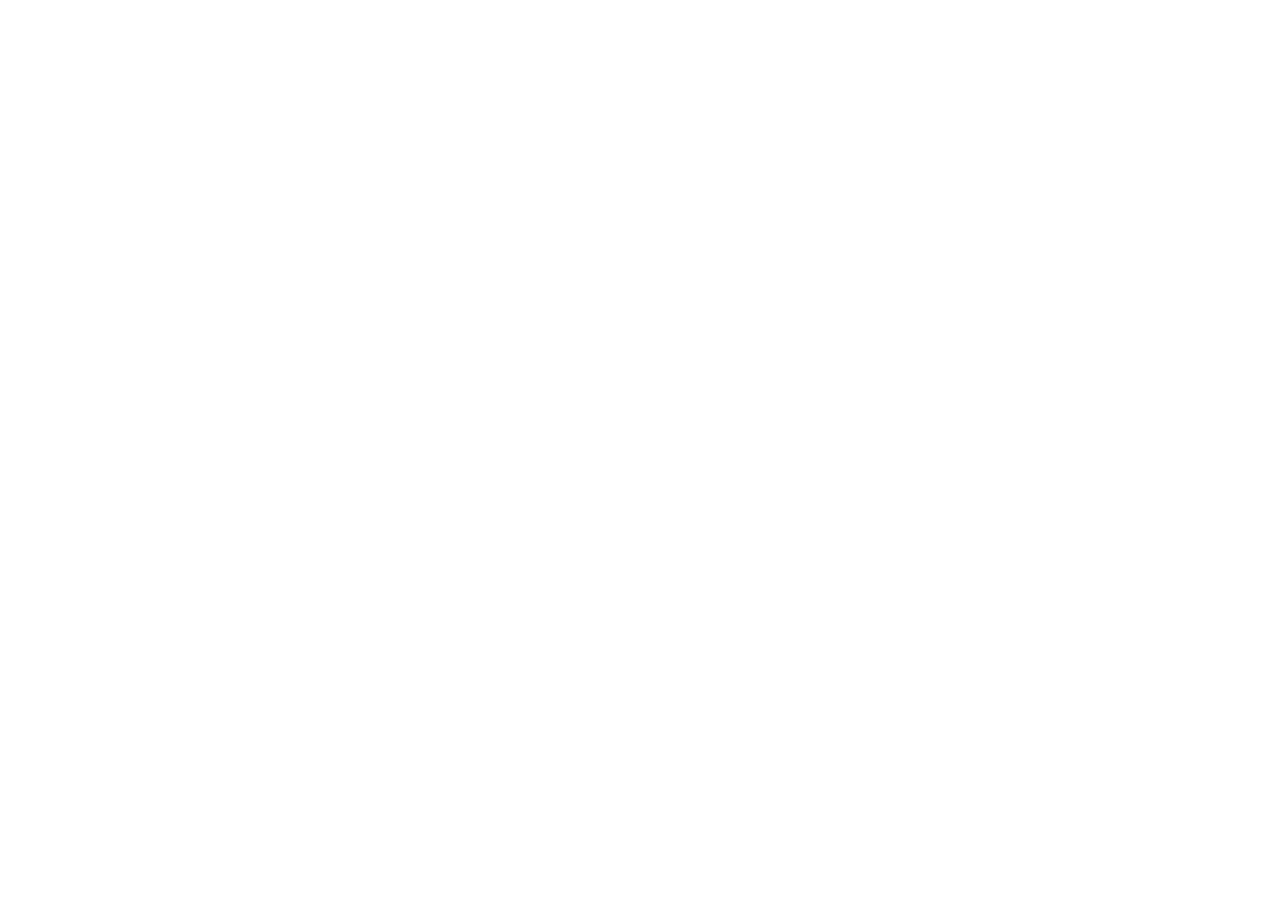
==== index.html @ 70ef91ef "init" ====
<!DOCTYPE html>
<html lang="en">
<head>
    <meta charset="UTF-8">
    <meta name="viewport" content="width=device-width, initial-scale=1.0">
    <title>Document</title>
    <link rel="stylesheet" href="styles.css">
</head>
<body>
    
    <script src="script.js"></script>
</body>
</html>
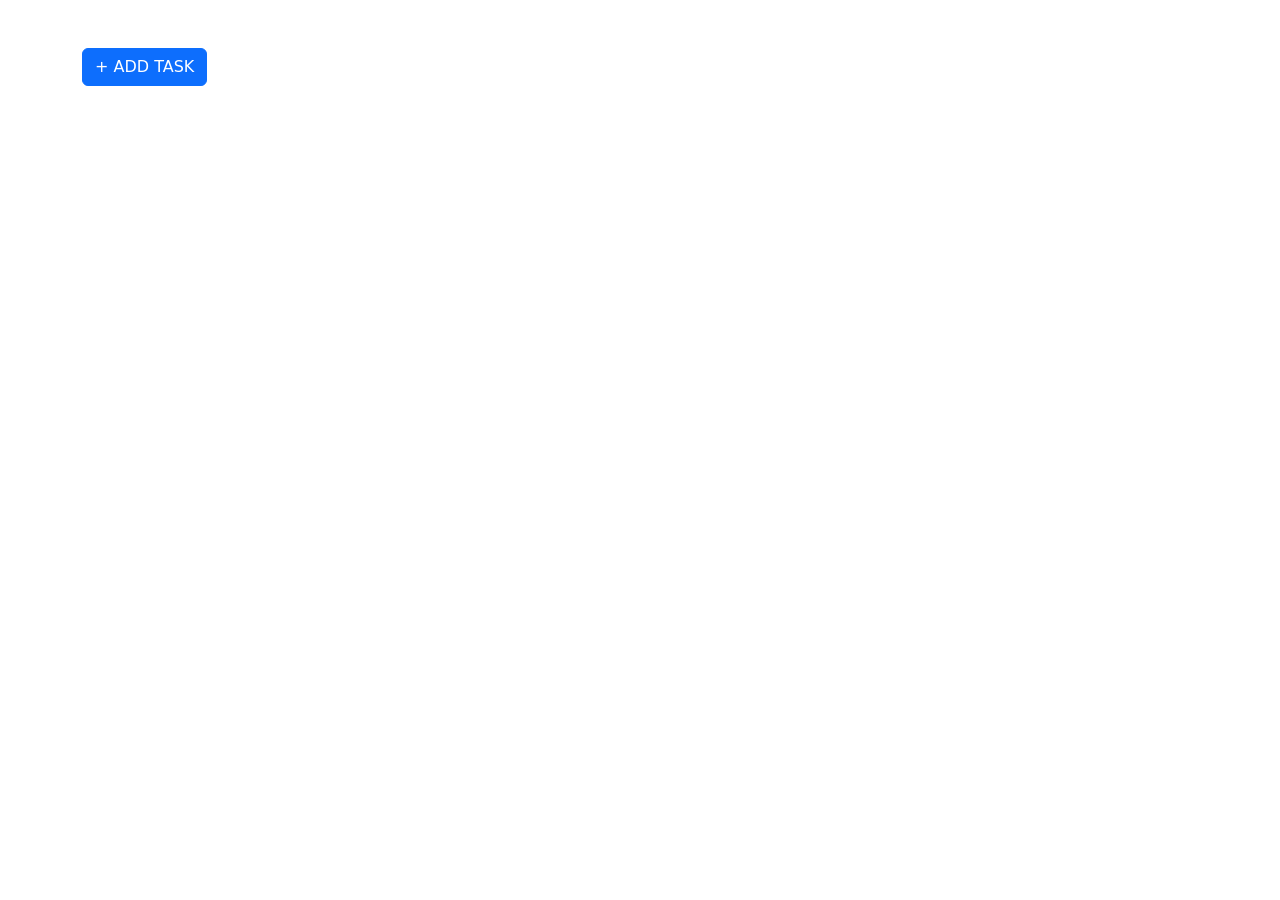
==== commit 683d79b3: "add student" ====
--- a/index.html
+++ b/index.html
@@ -1,13 +1,54 @@
-<!DOCTYPE html>
+<!doctype html>
 <html lang="en">
-<head>
-    <meta charset="UTF-8">
-    <meta name="viewport" content="width=device-width, initial-scale=1.0">
+  <head>
+    <meta charset="UTF-8" />
+    <meta name="viewport" content="width=device-width, initial-scale=1.0" />
     <title>Document</title>
-    <link rel="stylesheet" href="styles.css">
-</head>
-<body>
-    
+    <link rel="stylesheet" href="styles.css" />
+    <link
+      href="https://cdn.jsdelivr.net/npm/bootstrap@5.0.2/dist/css/bootstrap.min.css"
+      rel="stylesheet"
+      integrity="sha384-EVSTQN3/azprG1Anm3QDgpJLIm9Nao0Yz1ztcQTwFspd3yD65VohhpuuCOmLASjC"
+      crossorigin="anonymous"
+    />
+  </head>
+  <body>
+    <div class="container mt-5">
+      <button type="button" class="btn btn-primary" data-bs-toggle="modal" data-bs-target="#addStudentModal">
+  + ADD TASK
+</button>
+    </div>
+
+
+    <!--add student--> 
+
+    <!-- Button trigger modal -->
+
+
+<!-- Modal -->
+<div class="modal fade" id="addStudentModal" data-bs-backdrop="static" data-bs-keyboard="false"  tabindex="-1" aria-labelledby="addStudentModalLabel" aria-hidden="true">
+  <div class="modal-dialog">
+    <div class="modal-content">
+      <div class="modal-header">
+        <h5 class="modal-title" id="addStudentModalLabel">ADD STUDENT</h5>
+        <button type="button" class="btn-close" data-bs-dismiss="modal" aria-label="Close"></button>
+      </div>
+      <div class="modal-body p-3">
+        <label for="rollNo" class="form-label">Roll No</label> 
+        <input type="number" class="form-control" id="rollno"> <br>
+        <label for="Name" class="form-label">Name </label> 
+        <input type="text" class="form-control" id="name">
+      </div>
+      <div class="modal-footer">
+        <button type="button" class="btn btn-secondary" data-bs-dismiss="modal">Close</button>
+        <button type="button" class="btn btn-primary" id="addStudent">Add Student</button>
+      </div>
+    </div>
+  </div>
+</div>
+
+
+    <script src="https://cdn.jsdelivr.net/npm/bootstrap@5.3.8/dist/js/bootstrap.bundle.min.js"></script>
     <script src="script.js"></script>
-</body>
-</html>+  </body>
+</html>
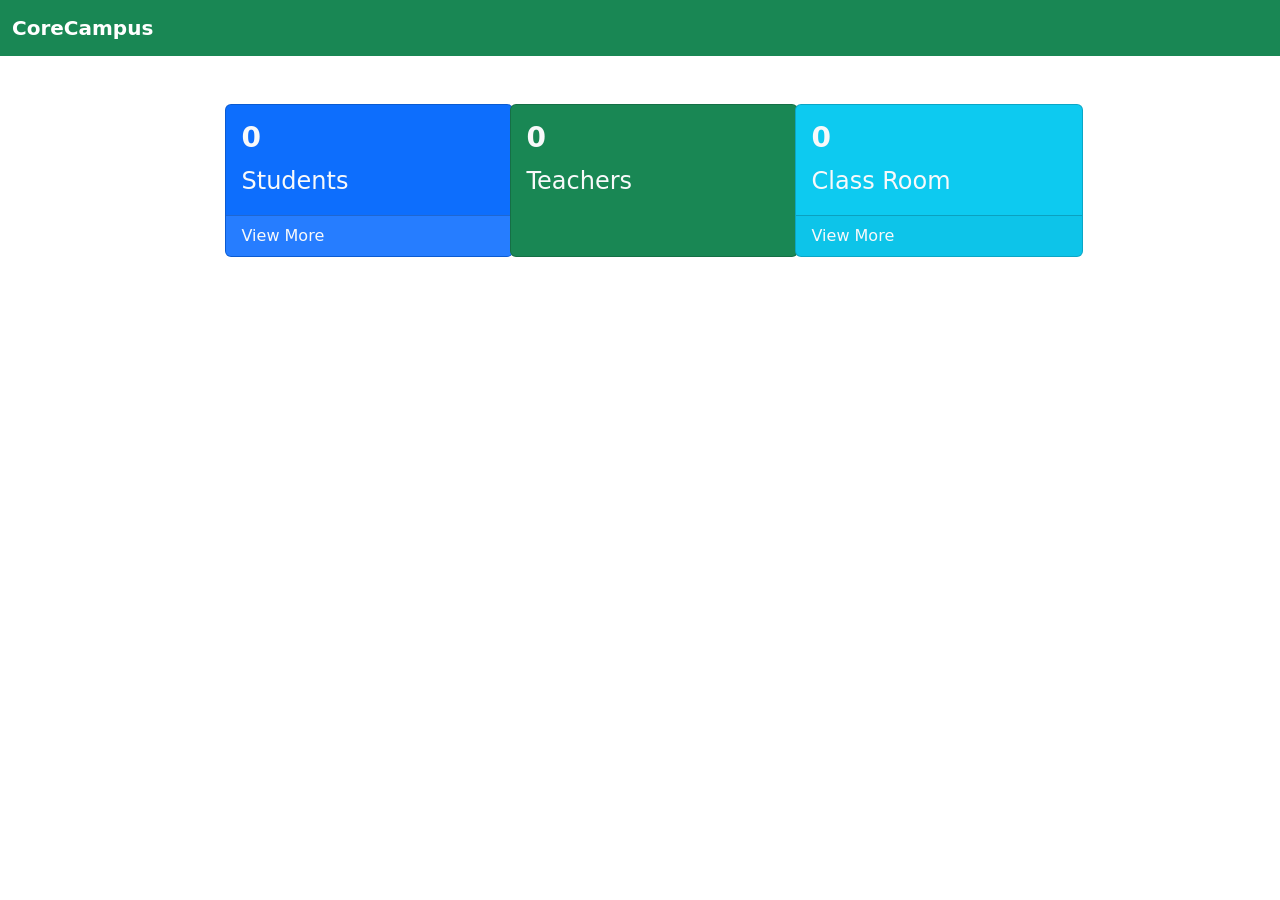
==== commit b46cf9d8: "student" ====
--- a/index.html
+++ b/index.html
@@ -13,39 +13,69 @@
     />
   </head>
   <body>
+    <!--navbar-->
+    <nav class="navbar navbar-expand-lg navbar-dark bg-success">
+      <div class="container-fluid">
+        <a class="navbar-brand fw-bold" href="#">CoreCampus</a>
+        <button
+          class="navbar-toggler"
+          type="button"
+          data-bs-toggle="collapse"
+          data-bs-target="#navbarSupportedContent"
+          aria-controls="navbarSupportedContent"
+          aria-expanded="false"
+          aria-label="Toggle navigation"
+        >
+          <span class="navbar-toggler-icon"></span>
+        </button>
+      </div>
+    </nav>
+
+    <!--Options--> 
     <div class="container mt-5">
-      <button type="button" class="btn btn-primary" data-bs-toggle="modal" data-bs-target="#addStudentModal">
-  + ADD TASK
-</button>
-    </div>
+      <div class="row justify-content-center">
+        <div class="col-3">
+          
+          <!--student-->
+          <div class="card bg-primary" style="width: 18rem;">
+            <div class="card-body">
+              <h3 class="fw-bold studentCount  text-light">0</h3>
+              <p class="card-text fs-4 fw-medium text-light">Students</p>
+            </div>
+            <div class="card-footer student-footer ">
+              <a href="student.html" class="text-decoration-none text-light">View More</a>
+            </div>
+          </div>
 
+          </div>
 
-    <!--add student--> 
+        <div class="col-3">
+          <!--Teacher-->
+          <div class="card bg-success" style="width: 18rem;">
+            <div class="card-body">
+              <h3 class="fw-bold techerCount  text-light">0</h3>
+              <p class="card-text fs-4 fw-medium text-light">Teachers</p>
+            </div>
+            <div class="card-footer text-light opacity-0">
+              <a href="teacher.html" class="text-decoration-none text-light">View More</a>
+            </div>
+          </div>
+        </div>
 
-    <!-- Button trigger modal -->
-
-
-<!-- Modal -->
-<div class="modal fade" id="addStudentModal" data-bs-backdrop="static" data-bs-keyboard="false"  tabindex="-1" aria-labelledby="addStudentModalLabel" aria-hidden="true">
-  <div class="modal-dialog">
-    <div class="modal-content">
-      <div class="modal-header">
-        <h5 class="modal-title" id="addStudentModalLabel">ADD STUDENT</h5>
-        <button type="button" class="btn-close" data-bs-dismiss="modal" aria-label="Close"></button>
+        <div class="col-3">
+          <!--Class Room--> 
+          <div class="card bg-info" style="width: 18rem;">
+            <div class="card-body">
+              <h3 class="fw-bold classCount  text-light">0</h3>
+              <p class="card-text fs-4 fw-medium text-light">Class Room</p>
+            </div>
+            <div class="card-footer text-light">
+              <a href="classroom.html" class="text-decoration-none text-light">View More</a>
+            </div>
+          </div>
+        </div>
+        </div>
       </div>
-      <div class="modal-body p-3">
-        <label for="rollNo" class="form-label">Roll No</label> 
-        <input type="number" class="form-control" id="rollno"> <br>
-        <label for="Name" class="form-label">Name </label> 
-        <input type="text" class="form-control" id="name">
-      </div>
-      <div class="modal-footer">
-        <button type="button" class="btn btn-secondary" data-bs-dismiss="modal">Close</button>
-        <button type="button" class="btn btn-primary" id="addStudent">Add Student</button>
-      </div>
-    </div>
-  </div>
-</div>
 
 
     <script src="https://cdn.jsdelivr.net/npm/bootstrap@5.3.8/dist/js/bootstrap.bundle.min.js"></script>
--- a/styles.css
+++ b/styles.css
@@ -0,0 +1,15 @@
+.blue{
+    color:#e3f2fd !important ;  
+}
+.student-footer{
+    background-color:rgb(38, 125, 255) !important; 
+} 
+
+.card{
+    cursor: pointer;
+}
+
+.required{
+    color: red;
+}
+
